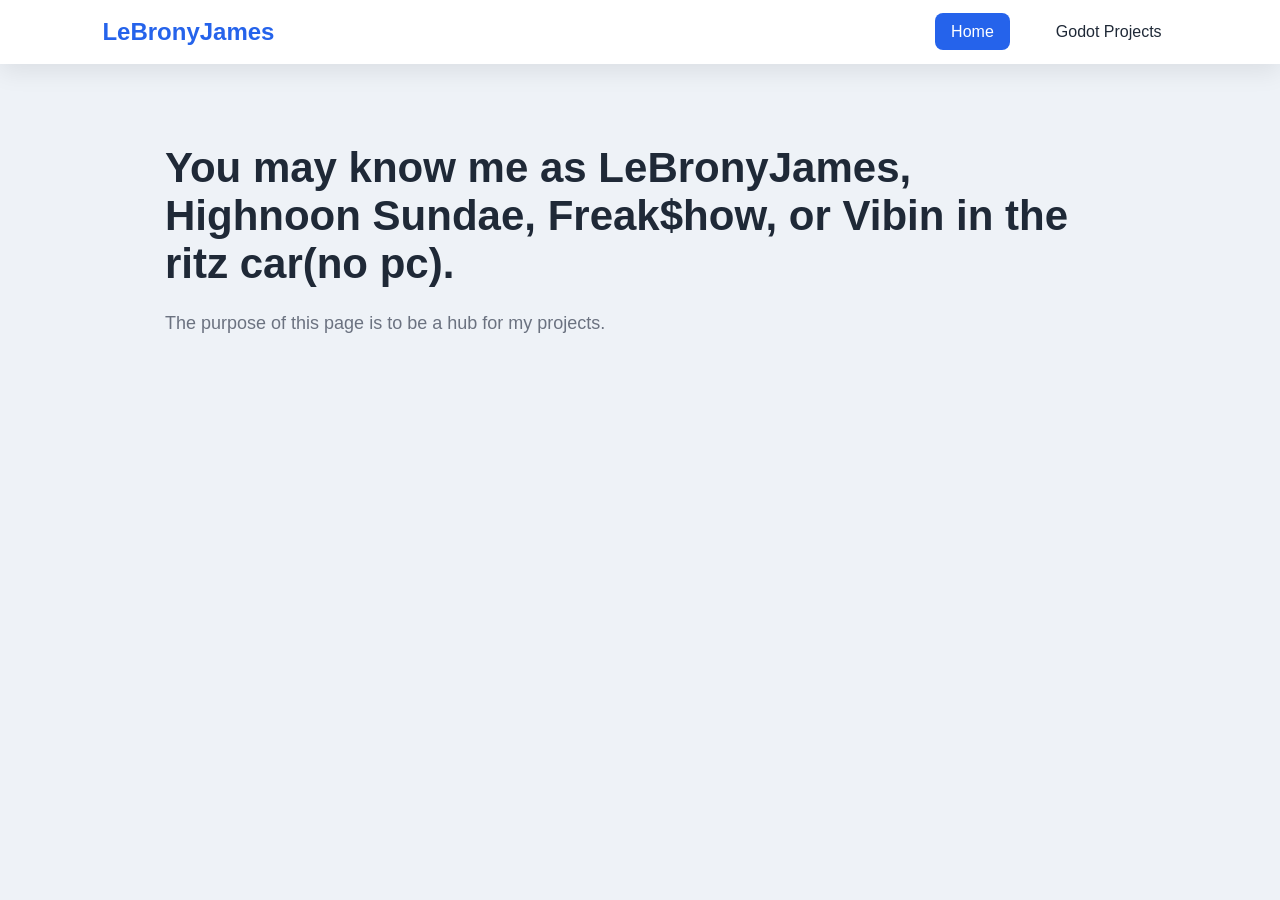
==== index.html @ fc536f06 "start" ====
<!DOCTYPE html>
<html lang="en">
<head>
    <meta charset="UTF-8">
    <meta name="viewport" content="width=device-width, initial-scale=1.0">
    <title>LeBronyJames</title>
    
    <link rel="stylesheet" href="styles.css">
</head>
<body>

    <header class="navbar">
        <div class="logo">LeBronyJames</div>

        <nav>
            <ul class="nav-links">
                <li><a class="active" href="#">Home</a></li>
                <li><a href="godotprojects.html">Godot Projects</a></li>
            </ul>
        </nav>
    </header>

    <main class="container">
        <h1>You may know me as LeBronyJames, Highnoon Sundae, Freak$how, or Vibin in the ritz car(no pc).</h1>

        <p>
            The purpose of this page is to be a hub for my projects.
        </p>

    </main>

</body>
</html>
---- styles.css ----
/* ---------- Color Theme ---------- */

:root {
    --primary: #2563eb;
    --primary-hover: #1d4ed8;

    --secondary: #f8fafc;
    --background: #eef2f7;

    --text: #1f2937;
    --text-light: #6b7280;

    --white: #ffffff;

    --border: #dbe4ee;

    --shadow: 0 8px 25px rgba(0,0,0,.08);

    --radius: 10px;
}

/* ---------- Reset ---------- */

*{
    margin:0;
    padding:0;
    box-sizing:border-box;
}

body{
    font-family:'Inter',sans-serif;
    background:var(--background);
    color:var(--text);
}

/* ---------- Navigation ---------- */

.navbar{
    display:flex;
    justify-content:space-between;
    align-items:center;

    background:var(--white);

    padding:18px 8%;

    box-shadow:var(--shadow);

    position:sticky;
    top:0;
    z-index:1000;
}

.logo{
    font-size:24px;
    font-weight:700;
    color:var(--primary);
}

.nav-links{
    display:flex;
    list-style:none;
    gap:30px;
}

.nav-links a{
    text-decoration:none;
    color:var(--text);

    font-weight:500;

    padding:10px 16px;

    border-radius:8px;

    transition:.3s;
}

.nav-links a:hover{
    background:var(--primary);
    color:white;
}

.nav-links .active{
    background:var(--primary);
    color:white;
}

/* ---------- Main ---------- */

.container{
    max-width:1000px;
    margin:80px auto;
    padding:0 25px;
}

.container h1{
    font-size:42px;
    margin-bottom:20px;
}

.container p{
    color:var(--text-light);
    font-size:18px;
    line-height:1.7;
    margin-bottom:35px;
}

/* ---------- Button ---------- */

.btn{
    background:var(--primary);
    color:white;

    border:none;

    padding:14px 28px;

    font-size:16px;
    font-weight:600;

    border-radius:var(--radius);

    cursor:pointer;

    transition:.3s;
}

.btn:hover{
    background:var(--primary-hover);
    transform:translateY(-2px);
}

/* ---------- Responsive ---------- */

@media (max-width:768px){

    .navbar{
        flex-direction:column;
        gap:15px;
    }

    .nav-links{
        flex-wrap:wrap;
        justify-content:center;
        gap:12px;
    }

    .container h1{
        font-size:32px;
    }
}
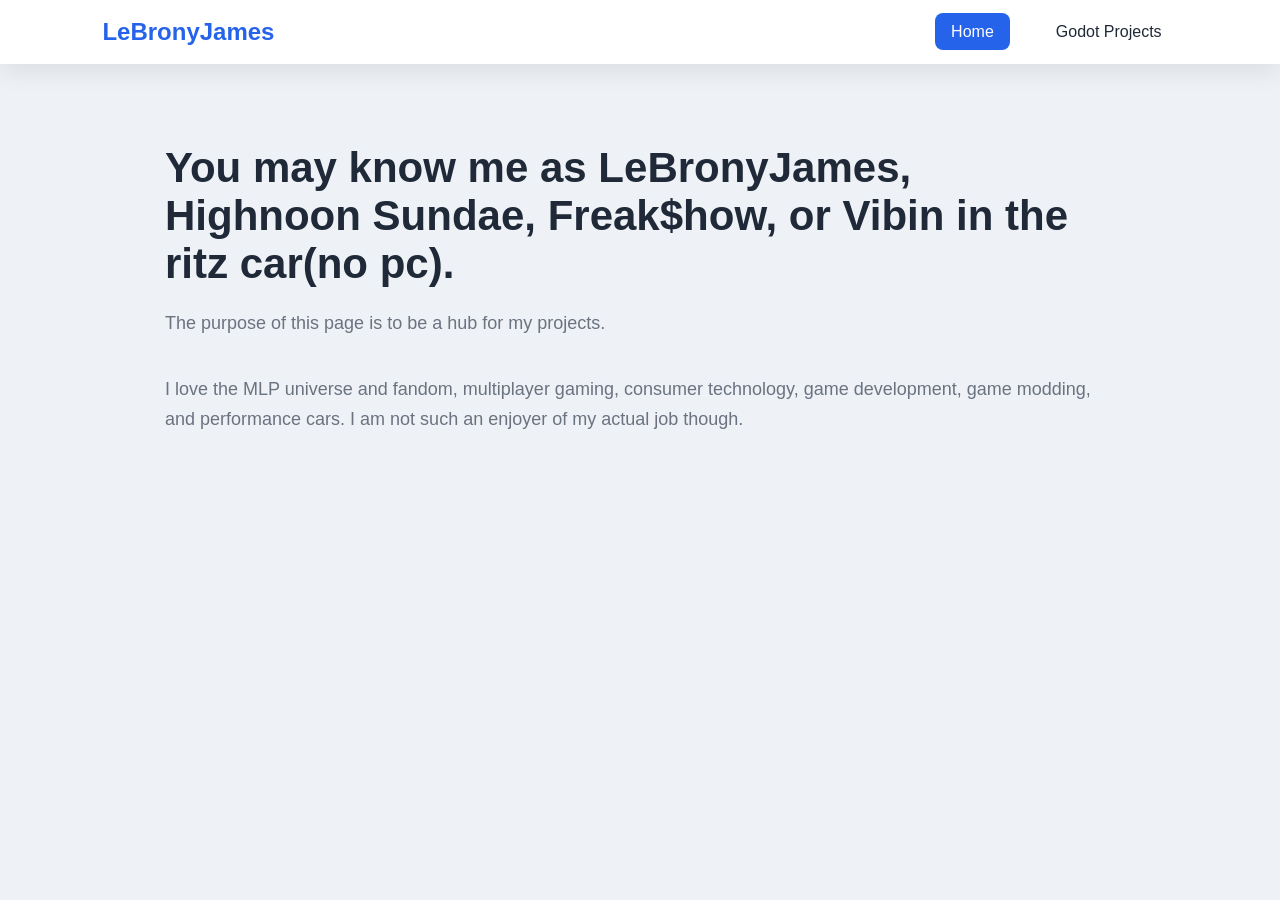
==== commit a5206ea0: "Update index.html" ====
--- a/index.html
+++ b/index.html
@@ -4,7 +4,7 @@
     <meta charset="UTF-8">
     <meta name="viewport" content="width=device-width, initial-scale=1.0">
     <title>LeBronyJames</title>
-    
+
     <link rel="stylesheet" href="styles.css">
 </head>
 <body>
@@ -27,6 +27,10 @@
             The purpose of this page is to be a hub for my projects.
         </p>
 
+        <p>
+            I love the MLP universe and fandom, multiplayer gaming, consumer technology, game development, game modding, and performance cars. I am not such an enjoyer of my actual job though.
+        </p>
+
     </main>
 
 </body>
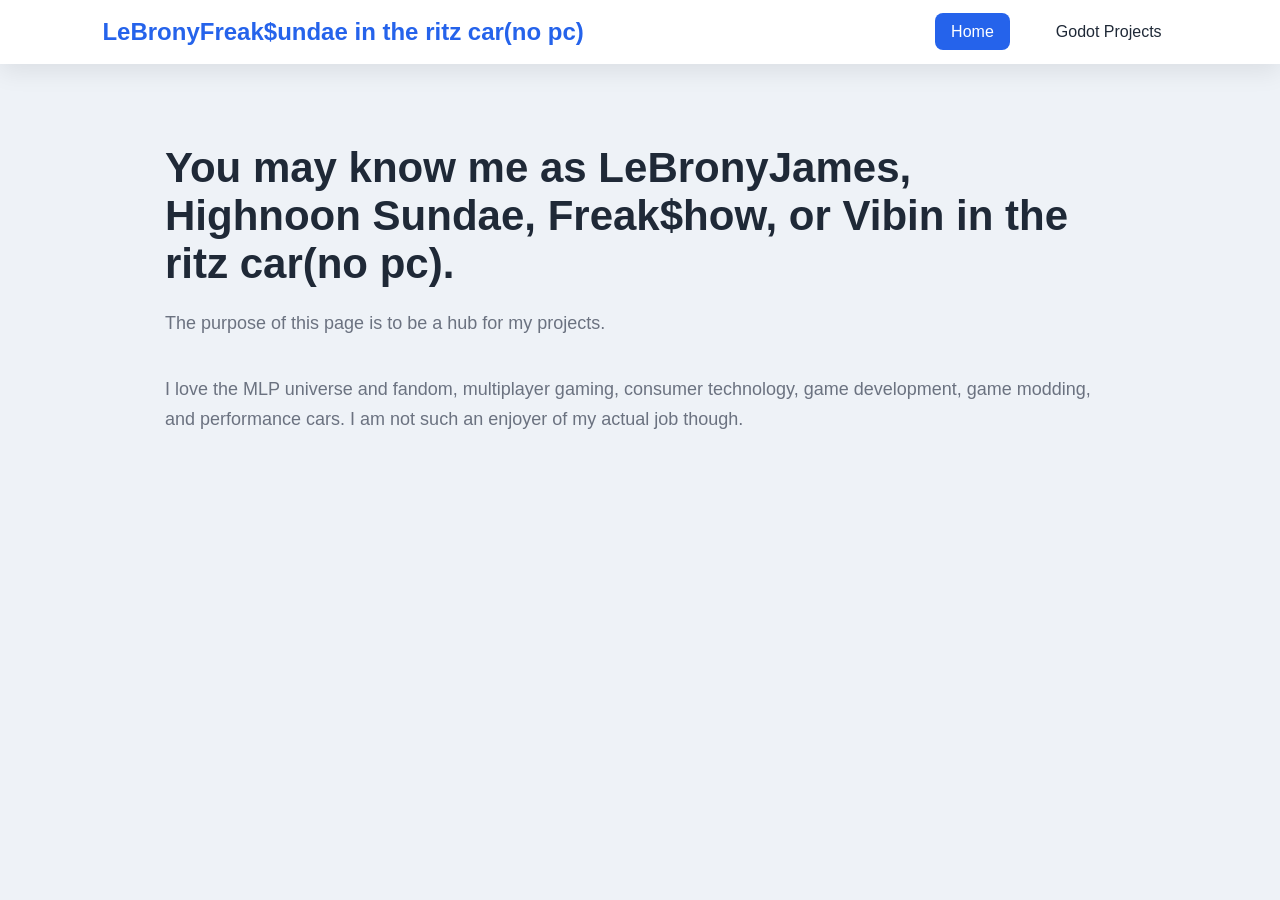
==== commit cfa77107: "h" ====
--- a/index.html
+++ b/index.html
@@ -3,14 +3,14 @@
 <head>
     <meta charset="UTF-8">
     <meta name="viewport" content="width=device-width, initial-scale=1.0">
-    <title>LeBronyJames</title>
+    <title>LeBronyFreak$undae in the ritz car(no pc)</title>
 
     <link rel="stylesheet" href="styles.css">
 </head>
 <body>
 
     <header class="navbar">
-        <div class="logo">LeBronyJames</div>
+        <div class="logo">LeBronyFreak$undae in the ritz car(no pc)</div>
 
         <nav>
             <ul class="nav-links">
